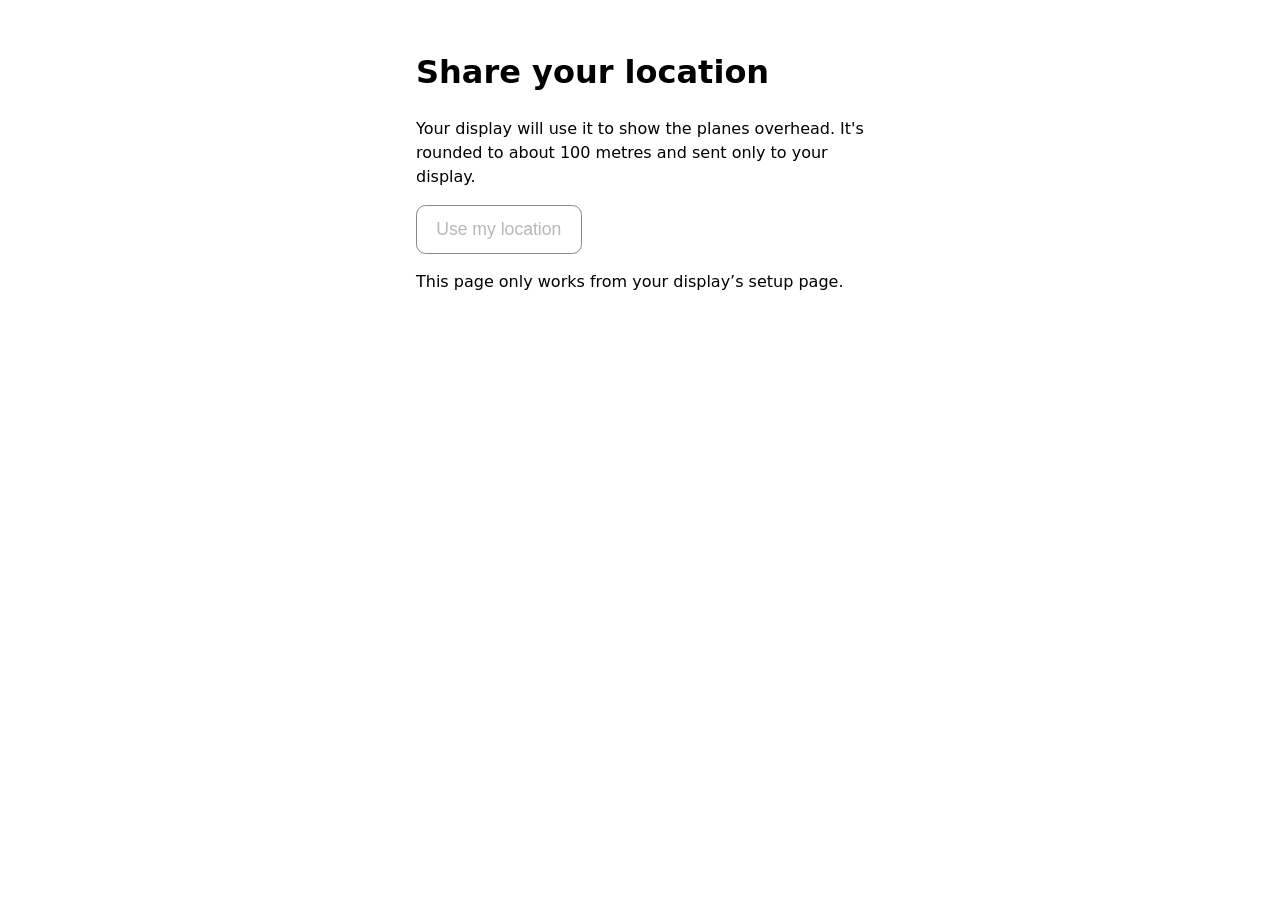
==== locate/index.html @ 5418e54c "Add /locate: 'use my location' helper for display setup (returns only to .local or private addresses" ====
<!doctype html>
<html lang="en-GB"><head><meta charset="utf-8"><meta name="viewport" content="width=device-width, initial-scale=1">
<meta name="robots" content="noindex, nofollow"><title>Share location</title>
<style>body{font-family:system-ui,sans-serif;max-width:28rem;margin:3rem auto;padding:0 1.2rem;line-height:1.5}
button{font-size:1.1rem;padding:.8rem 1.2rem;border-radius:.6rem;border:1px solid #888;background:#fff}#msg{margin-top:1rem}</style></head>
<body><h1>Share your location</h1>
<p>Your display will use it to show the planes overhead. It's rounded to about 100 metres and sent only to your display.</p>
<button id="go">Use my location</button><p id="msg"></p>
<script>
const q = new URLSearchParams(location.search), msg = document.getElementById('msg');
function home(u) {
  try { const x = new URL(u); if (!/^https?:$/.test(x.protocol)) return null;
    const h = x.hostname;
    if (h.endsWith('.local') || /^(10\.\d+|192\.168|172\.(1[6-9]|2\d|3[01]))\.\d+\.\d+$/.test(h)) return x;
  } catch (e) {} return null; }
const back = home(q.get('return') || ''), state = (q.get('state') || '').replace(/[^A-Za-z0-9_-]/g, '');
if (!back || !state) { msg.textContent = 'This page only works from your display\u2019s setup page.'; document.getElementById('go').disabled = true; }
document.getElementById('go').onclick = () => {
  msg.textContent = 'Asking your phone\u2026';
  navigator.geolocation.getCurrentPosition(p => {
    back.pathname = '/location';
    back.search = new URLSearchParams({ lat: p.coords.latitude.toFixed(3), lon: p.coords.longitude.toFixed(3), state }).toString();
    location.replace(back.toString());
  }, e => { msg.textContent = 'Couldn\u2019t get your location (' + e.message + '). Go back and use the postcode or the map instead.'; },
  { enableHighAccuracy: false, timeout: 15000, maximumAge: 600000 });
};
</script></body></html>
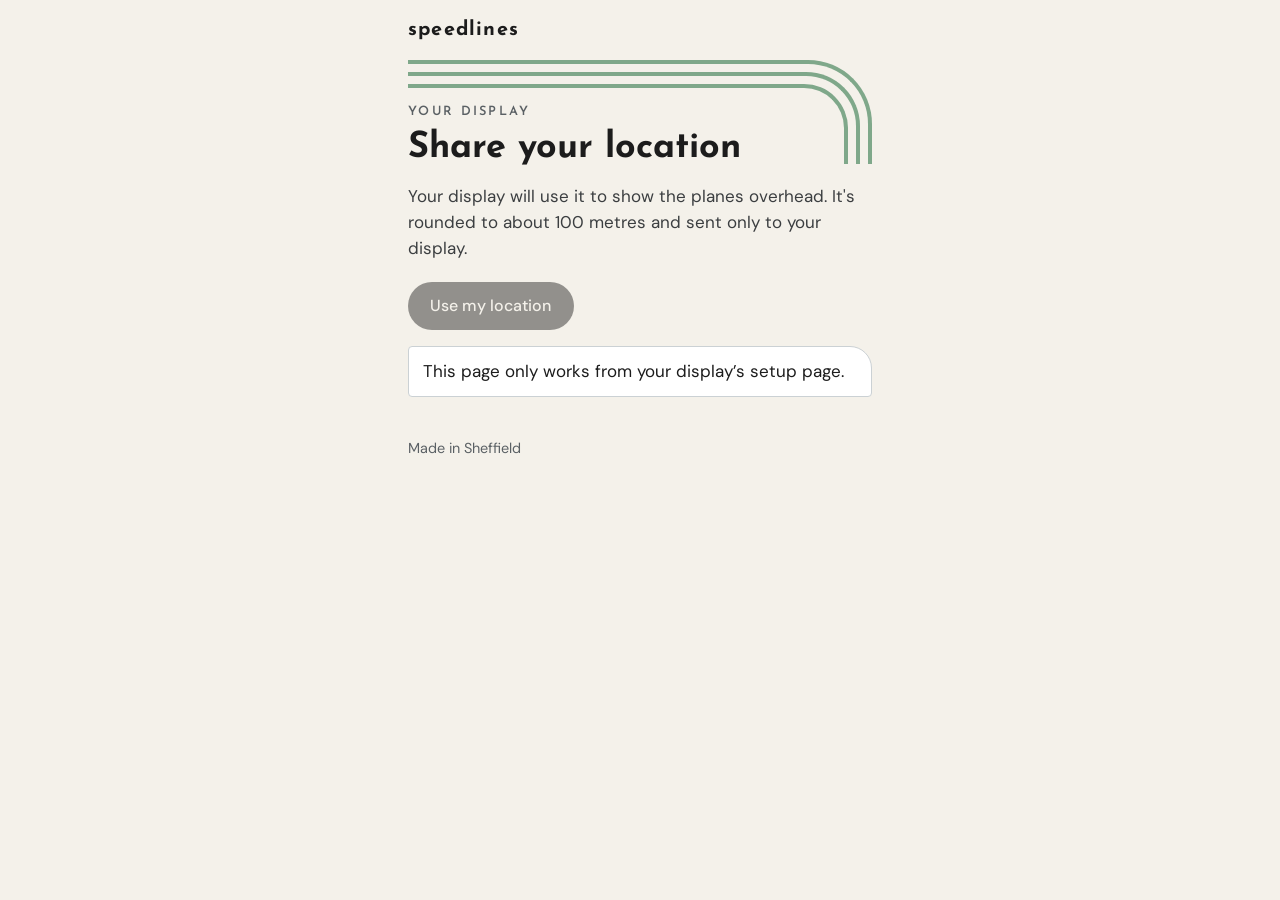
==== commit 989b5202: "locate: Seaside styling and auto-ask" ====
--- a/locate/index.html
+++ b/locate/index.html
@@ -1,11 +1,56 @@
 <!doctype html>
 <html lang="en-GB"><head><meta charset="utf-8"><meta name="viewport" content="width=device-width, initial-scale=1">
-<meta name="robots" content="noindex, nofollow"><title>Share location</title>
-<style>body{font-family:system-ui,sans-serif;max-width:28rem;margin:3rem auto;padding:0 1.2rem;line-height:1.5}
-button{font-size:1.1rem;padding:.8rem 1.2rem;border-radius:.6rem;border:1px solid #888;background:#fff}#msg{margin-top:1rem}</style></head>
-<body><h1>Share your location</h1>
+<meta name="robots" content="noindex, nofollow"><meta name="color-scheme" content="light dark"><title>Share location</title>
+<!-- Draft (14 Nov 2026) of https://flights.speedlines.uk/locate/ in the device pages' Seaside style
+     (docs/style/reference.html): the same colours, the three Streamline lines, Josefin Sans and DM Sans from the
+     site's own /fonts/ (no Google). The script is the live page's, unchanged except the two lines marked CHANGED. -->
+<link rel="stylesheet" href="/fonts/fonts.css">
+<style>
+:root {
+  color-scheme: light dark;
+  --bg: #F4F1EA; --text: #1C1C1C; --text-2: #3B3E40; --muted: #5A6064; --border: #CBD1D4; --card: #FFFFFF;
+  --curve: #7FA88A; --accent-text: #3E5A44; --button: #1C1C1C; --button-text: #F4F1EA;
+  --head: "Josefin Sans", "Futura", "Century Gothic", "Avenir Next", system-ui, sans-serif;
+  --body: "DM Sans", system-ui, -apple-system, "Segoe UI", Roboto, sans-serif;
+  --cut: 4px 22px 4px 4px;
+}
+@media (prefers-color-scheme: dark) {
+  :root { --bg: #1A1D1F; --text: #EEF0EC; --text-2: #C9CEC9; --muted: #A3ACA8; --border: #353B3E; --card: #22272A;
+          --curve: #9FC3A8; --accent-text: #C9D8B6; --button: #EEF0EC; --button-text: #1A1D1F; }
+}
+* { box-sizing: border-box; }
+html { -webkit-text-size-adjust: 100%; }
+body { margin: 0; background: var(--bg); color: var(--text); font: 400 17px/1.55 var(--body);
+       padding: env(safe-area-inset-top, 0) 0 env(safe-area-inset-bottom, 0); }
+main { max-width: 32rem; margin: 0 auto; padding: 0 1.5rem 2rem; }
+.top { padding: 1.25rem 0; font: 700 1.25rem/1 var(--head); letter-spacing: .06em; }
+.curves { border-top: 4px solid var(--curve); border-right: 4px solid var(--curve); border-top-right-radius: 64px;
+          padding: 8px 8px 0 0; height: 104px; }
+.curves > div { border-top: 4px solid var(--curve); border-right: 4px solid var(--curve); border-top-right-radius: 54px;
+                padding: 8px 8px 0 0; height: 100%; }
+.curves > div > div { border-top: 4px solid var(--curve); border-right: 4px solid var(--curve); border-top-right-radius: 44px; height: 100%; }
+.framed { margin-top: -60px; padding-right: 62px; }
+.label { margin: 0; font: 600 .8rem/1.3 var(--head); letter-spacing: .18em; text-transform: uppercase; color: var(--muted); }
+h1 { margin: .5rem 0 0; font: 700 2.25rem/1.06 var(--head); }
+p { margin: 1rem 0; color: var(--text-2); }
+#go { display: inline-flex; align-items: center; justify-content: center; min-height: 48px; padding: 0 1.4rem;
+      border: 0; border-radius: 24px; background: var(--button); color: var(--button-text); font: 500 1rem var(--body);
+      cursor: pointer; margin-top: .25rem; }
+#go:disabled { opacity: .45; cursor: default; }
+#go:focus-visible { outline: 2px solid var(--curve); outline-offset: 2px; }
+#msg { margin-top: 1rem; padding: .7rem .9rem; border-radius: var(--cut); background: var(--card);
+       border: 1px solid var(--border); color: var(--text); }
+#msg:empty { display: none; }
+footer { margin-top: 2.5rem; color: var(--muted); font-size: .9rem; }
+</style></head>
+<body><main>
+<div class="top">speedlines</div>
+<div class="curves" aria-hidden="true"><div><div></div></div></div>
+<div class="framed"><p class="label">Your display</p><h1>Share your location</h1></div>
 <p>Your display will use it to show the planes overhead. It's rounded to about 100 metres and sent only to your display.</p>
-<button id="go">Use my location</button><p id="msg"></p>
+<button id="go">Use my location</button><p id="msg" role="status" aria-live="polite"></p>
+<footer>Made in Sheffield</footer>
+</main>
 <script>
 const q = new URLSearchParams(location.search), msg = document.getElementById('msg');
 function home(u) {
@@ -14,9 +59,10 @@
     if (h.endsWith('.local') || /^(10\.\d+|192\.168|172\.(1[6-9]|2\d|3[01]))\.\d+\.\d+$/.test(h)) return x;
   } catch (e) {} return null; }
 const back = home(q.get('return') || ''), state = (q.get('state') || '').replace(/[^A-Za-z0-9_-]/g, '');
+if (back && state) msg.textContent = 'This will send your location to ' + back.host + '.';
 if (!back || !state) { msg.textContent = 'This page only works from your display\u2019s setup page.'; document.getElementById('go').disabled = true; }
 document.getElementById('go').onclick = () => {
-  msg.textContent = 'Asking your phone\u2026';
+  msg.textContent = 'Finding your location\u2026';   // CHANGED: was 'Asking your phone\u2026'
   navigator.geolocation.getCurrentPosition(p => {
     back.pathname = '/location';
     back.search = new URLSearchParams({ lat: p.coords.latitude.toFixed(3), lon: p.coords.longitude.toFixed(3), state }).toString();
@@ -24,4 +70,5 @@
   }, e => { msg.textContent = 'Couldn\u2019t get your location (' + e.message + '). Go back and use the postcode or the map instead.'; },
   { enableHighAccuracy: false, timeout: 15000, maximumAge: 600000 });
 };
+if (back && state) document.getElementById('go').click();   // CHANGED (added): ask as soon as the page opens
 </script></body></html>
--- a/fonts/fonts.css
+++ b/fonts/fonts.css
@@ -0,0 +1,33 @@
+/* Josefin Sans and DM Sans, Latin subset, self-hosted (SIL Open Font Licence: see OFL-*.txt) */
+@font-face {
+  font-family: 'DM Sans';
+  font-style: normal;
+  font-weight: 400;
+  font-display: swap;
+  src: url(DMSans-400.woff2) format('woff2');
+  unicode-range: U+0000-00FF, U+0131, U+0152-0153, U+02BB-02BC, U+02C6, U+02DA, U+02DC, U+0304, U+0308, U+0329, U+2000-206F, U+20AC, U+2122, U+2191, U+2193, U+2212, U+2215, U+FEFF, U+FFFD;
+}
+@font-face {
+  font-family: 'DM Sans';
+  font-style: normal;
+  font-weight: 500;
+  font-display: swap;
+  src: url(DMSans-400.woff2) format('woff2');
+  unicode-range: U+0000-00FF, U+0131, U+0152-0153, U+02BB-02BC, U+02C6, U+02DA, U+02DC, U+0304, U+0308, U+0329, U+2000-206F, U+20AC, U+2122, U+2191, U+2193, U+2212, U+2215, U+FEFF, U+FFFD;
+}
+@font-face {
+  font-family: 'Josefin Sans';
+  font-style: normal;
+  font-weight: 600;
+  font-display: swap;
+  src: url(JosefinSans-600.woff2) format('woff2');
+  unicode-range: U+0000-00FF, U+0131, U+0152-0153, U+02BB-02BC, U+02C6, U+02DA, U+02DC, U+0304, U+0308, U+0329, U+2000-206F, U+20AC, U+2122, U+2191, U+2193, U+2212, U+2215, U+FEFF, U+FFFD;
+}
+@font-face {
+  font-family: 'Josefin Sans';
+  font-style: normal;
+  font-weight: 700;
+  font-display: swap;
+  src: url(JosefinSans-600.woff2) format('woff2');
+  unicode-range: U+0000-00FF, U+0131, U+0152-0153, U+02BB-02BC, U+02C6, U+02DA, U+02DC, U+0304, U+0308, U+0329, U+2000-206F, U+20AC, U+2122, U+2191, U+2193, U+2212, U+2215, U+FEFF, U+FFFD;
+}
